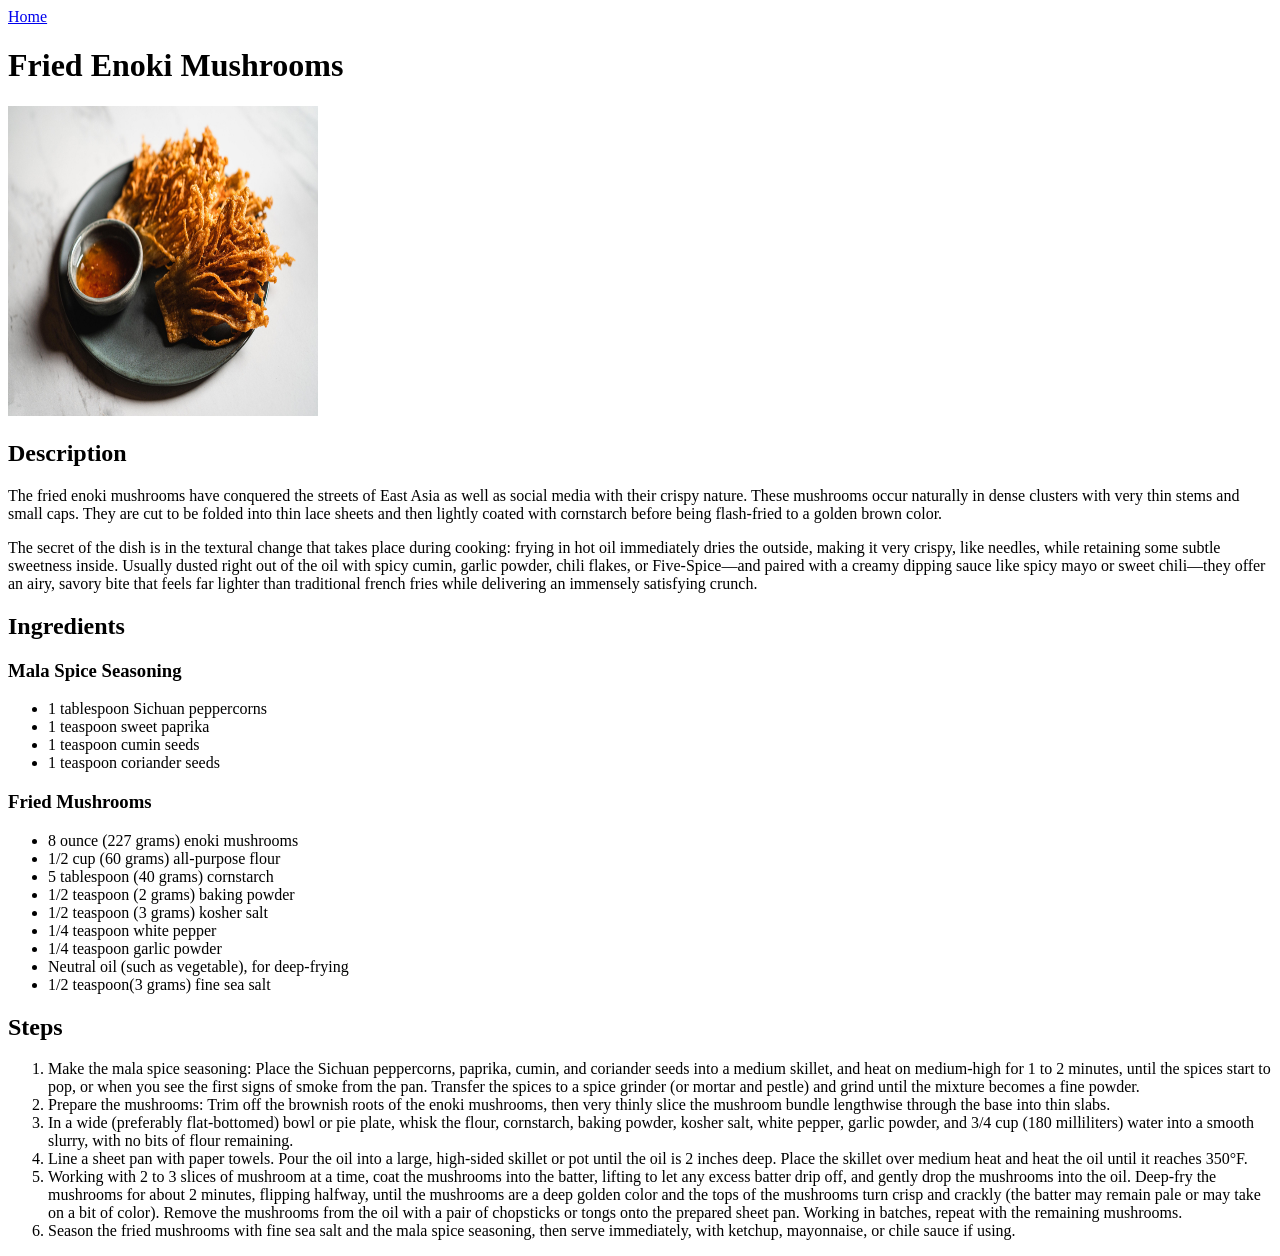
==== recipes/fried_enoki_mushrooms.html @ f8df046f "Added contents of Tiramisu, Orange Chicken and Fried Enoki Mushrooms." ====
<!DOCTYPE html>
<html lang="en">
<head>
    <meta charset="UTF-8">
    <meta name="viewport" content="width=device-width, initial-scale=1.0">
    <title>Fried Enoki Mushrooms Recipe</title>
</head>
<body>
    <a href="../index.html">Home</a>
    <h1>Fried Enoki Mushrooms</h1>
    <img src="../images/fried_enoki_mushrooms.jpg" alt="Tiramisu" width="310" height="310">

    <h2>Description</h2>
    <p>
        The fried enoki mushrooms have conquered the streets of East Asia as well as social media with their crispy nature. These mushrooms occur naturally in
        dense clusters with very thin stems and small caps. They are cut to be folded into thin lace sheets and then lightly coated with cornstarch before
        being flash-fried to a golden brown color.
    </p>
    <p>
        The secret of the dish is in the textural change that takes place during cooking: frying in hot oil immediately dries the outside, making it very
        crispy, like needles, while retaining some subtle sweetness inside. Usually dusted right out of the oil with spicy cumin, garlic powder, chili flakes,
        or Five-Spice—and paired with a creamy dipping sauce like spicy mayo or sweet chili—they offer an airy, savory bite that feels far lighter than
        traditional french fries while delivering an immensely satisfying crunch.
    </p>

    <h2>Ingredients</h2>
    <h3>Mala Spice Seasoning</h3>
    <ul>
        <li>1 tablespoon Sichuan peppercorns</li>
        <li>1 teaspoon sweet paprika</li>
        <li>1 teaspoon cumin seeds</li>
        <li>1 teaspoon coriander seeds</li>
    </ul>
    <h3>Fried Mushrooms</h3>
    <ul>
        <li>8 ounce (227 grams) enoki mushrooms</li>
        <li>1/2 cup (60 grams) all-purpose flour</li>
        <li>5 tablespoon (40 grams) cornstarch</li>
        <li>1/2 teaspoon (2 grams) baking powder</li>
        <li>1/2 teaspoon (3 grams) kosher salt</li>
        <li>1/4 teaspoon white pepper</li>
        <li>1/4 teaspoon garlic powder</li>
        <li>Neutral oil (such as vegetable), for deep-frying</li>
        <li>1/2 teaspoon(3 grams) fine sea salt</li>
    </ul>

    <h2>Steps</h2>
    <ol>
        <li>Make the mala spice seasoning: Place the Sichuan peppercorns, paprika, cumin, and coriander seeds into a medium skillet, and heat on medium-high
            for 1 to 2 minutes, until the spices start to pop, or when you see the first signs of smoke from the pan. Transfer the spices to a spice grinder
            (or mortar and pestle) and grind until the mixture becomes a fine powder.</li>
        <li>Prepare the mushrooms: Trim off the brownish roots of the enoki mushrooms, then very thinly slice the mushroom bundle lengthwise through the base
            into thin slabs.</li>
        <li>In a wide (preferably flat-bottomed) bowl or pie plate, whisk the flour, cornstarch, baking powder, kosher salt, white pepper, garlic powder, and
            3/4 cup (180 milliliters) water into a smooth slurry, with no bits of flour remaining.</li>
        <li>Line a sheet pan with paper towels. Pour the oil into a large, high-sided skillet or pot until the oil is 2 inches deep. Place the skillet over
            medium heat and heat the oil until it reaches 350°F.</li>
        <li>Working with 2 to 3 slices of mushroom at a time, coat the mushrooms into the batter, lifting to let any excess batter drip off, and gently drop the
            mushrooms into the oil. Deep-fry the mushrooms for about 2 minutes, flipping halfway, until the mushrooms are a deep golden color and the tops of
            the mushrooms turn crisp and crackly (the batter may remain pale or may take on a bit of color). Remove the mushrooms from the oil with a pair of
            chopsticks or tongs onto the prepared sheet pan. Working in batches, repeat with the remaining mushrooms.</li>
        <li>Season the fried mushrooms with fine sea salt and the mala spice seasoning, then serve immediately, with ketchup, mayonnaise, or chile sauce if
            using.</li>
    </ol>
</body>
</html>
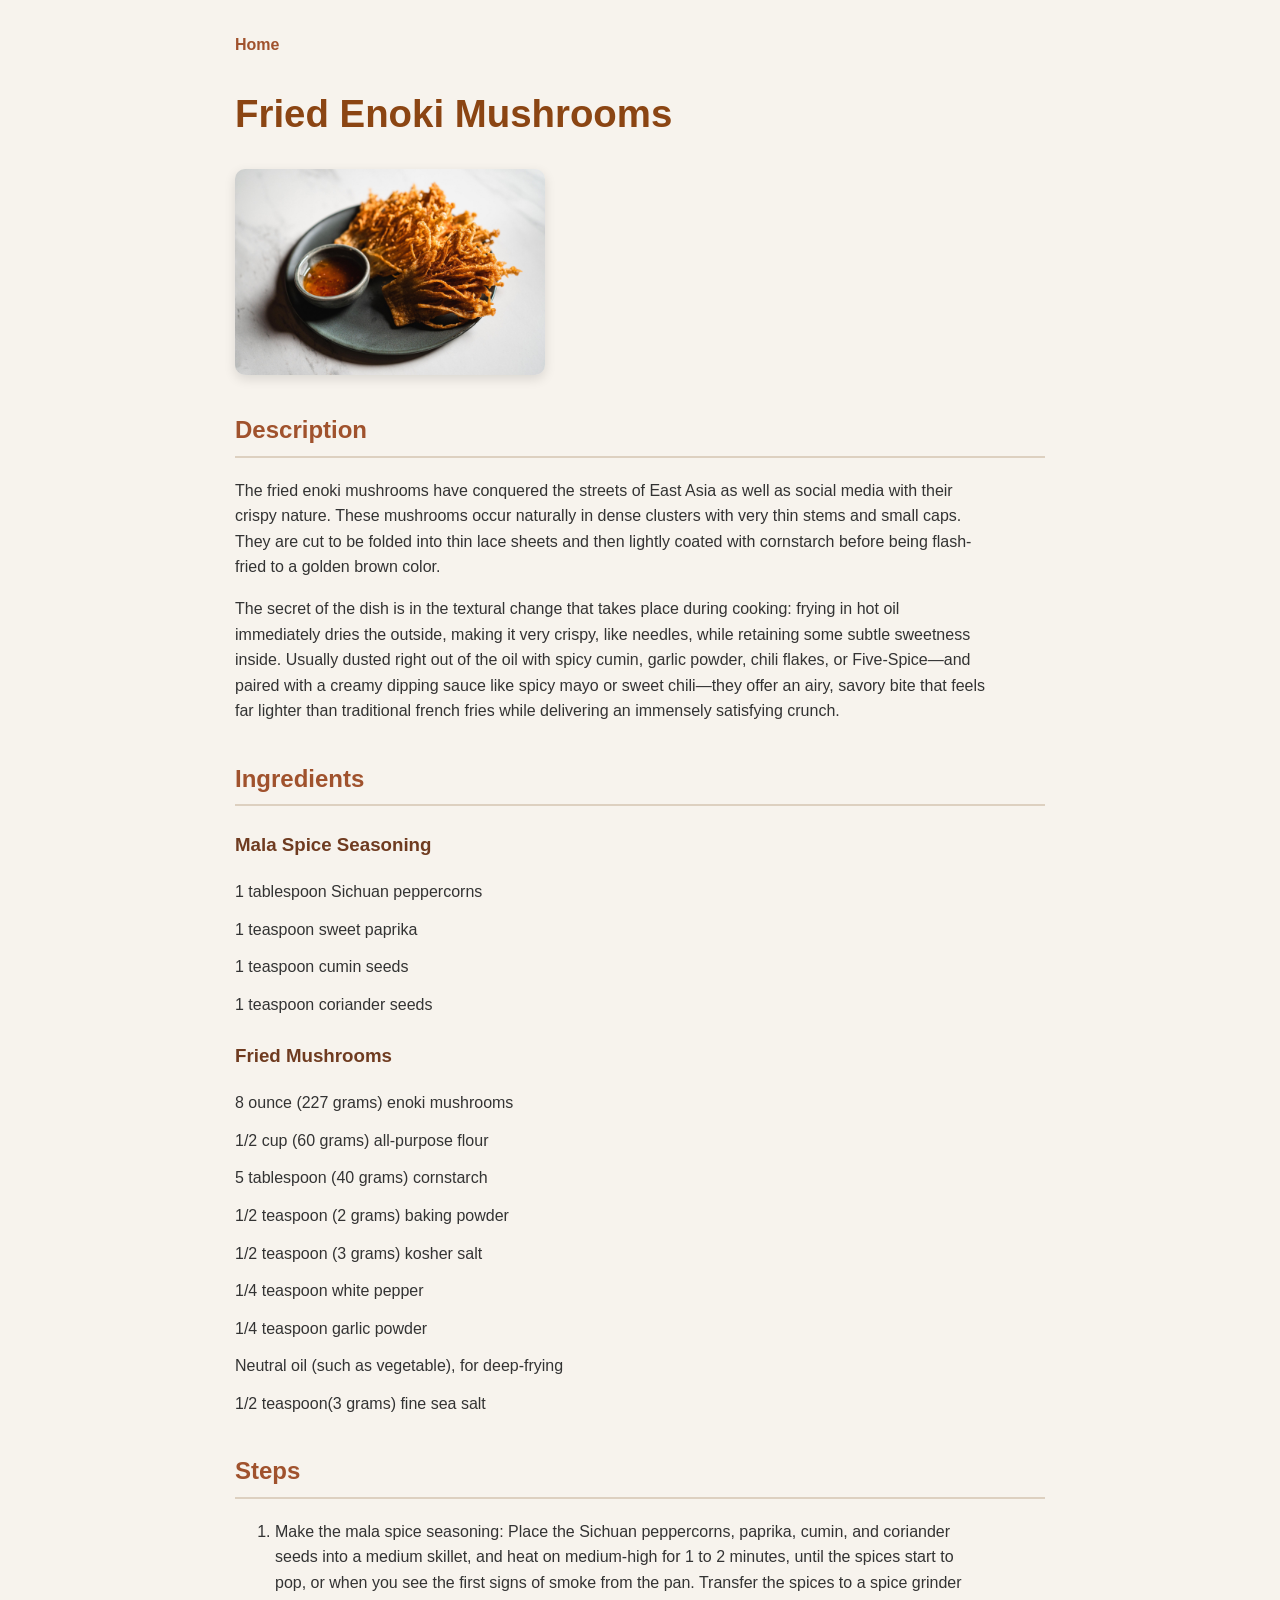
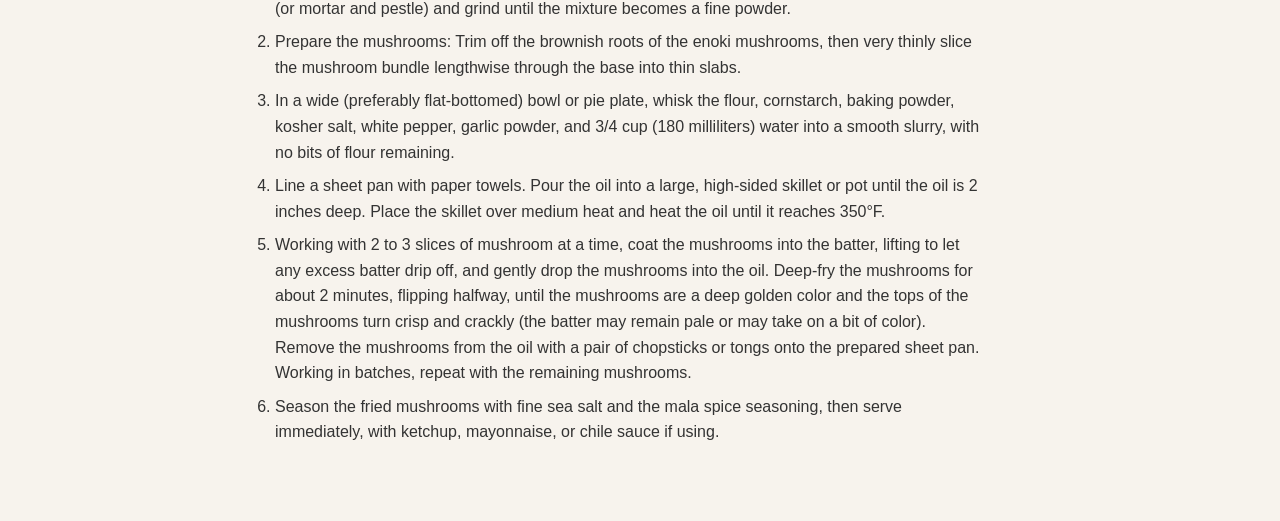
==== commit fc80a9b7: "Styled with CSS" ====
--- a/recipes/fried_enoki_mushrooms.html
+++ b/recipes/fried_enoki_mushrooms.html
@@ -4,6 +4,7 @@
     <meta charset="UTF-8">
     <meta name="viewport" content="width=device-width, initial-scale=1.0">
     <title>Fried Enoki Mushrooms Recipe</title>
+    <link rel="stylesheet" href="../styles.css">
 </head>
 <body>
     <a href="../index.html">Home</a>
--- a/styles.css
+++ b/styles.css
@@ -0,0 +1,91 @@
+/* Simple styling for Odin Recipes */
+
+* {
+    box-sizing: border-box;
+}
+
+body {
+    max-width: 850px;
+    margin: 0 auto;
+    padding: 32px 20px 60px;
+    font-family: Arial, Helvetica, sans-serif;
+    line-height: 1.6;
+    color: #333;
+    background: #f7f3ed;
+}
+
+h1 {
+    margin-bottom: 24px;
+    color: #8b4513;
+    font-size: 2.4rem;
+}
+
+h2 {
+    margin-top: 36px;
+    padding-bottom: 6px;
+    color: #a0522d;
+    border-bottom: 2px solid #ddd0c0;
+}
+
+h3 {
+    margin-top: 24px;
+    color: #6f3b20;
+}
+
+p,
+ul,
+ol {
+    max-width: 750px;
+}
+
+img {
+    display: block;
+    width: min(100%, 310px);
+    height: auto;
+    margin: 20px 0;
+    border-radius: 10px;
+    box-shadow: 0 4px 12px rgba(0, 0, 0, 0.12);
+}
+
+a {
+    color: #a0522d;
+    font-weight: bold;
+    text-decoration: none;
+}
+
+a:hover {
+    text-decoration: underline;
+}
+
+body > ul {
+    padding: 0;
+    list-style: none;
+}
+
+body > ul li {
+    margin: 12px 0;
+}
+
+body > ul a {
+    display: block;
+    max-width: 400px;
+    padding: 14px 18px;
+    background: white;
+    border: 1px solid #e0d5c8;
+    border-radius: 8px;
+    box-shadow: 0 2px 6px rgba(0, 0, 0, 0.06);
+}
+
+li {
+    margin-bottom: 8px;
+}
+
+@media (max-width: 600px) {
+    body {
+        padding: 24px 16px 40px;
+    }
+
+    h1 {
+        font-size: 2rem;
+    }
+}
